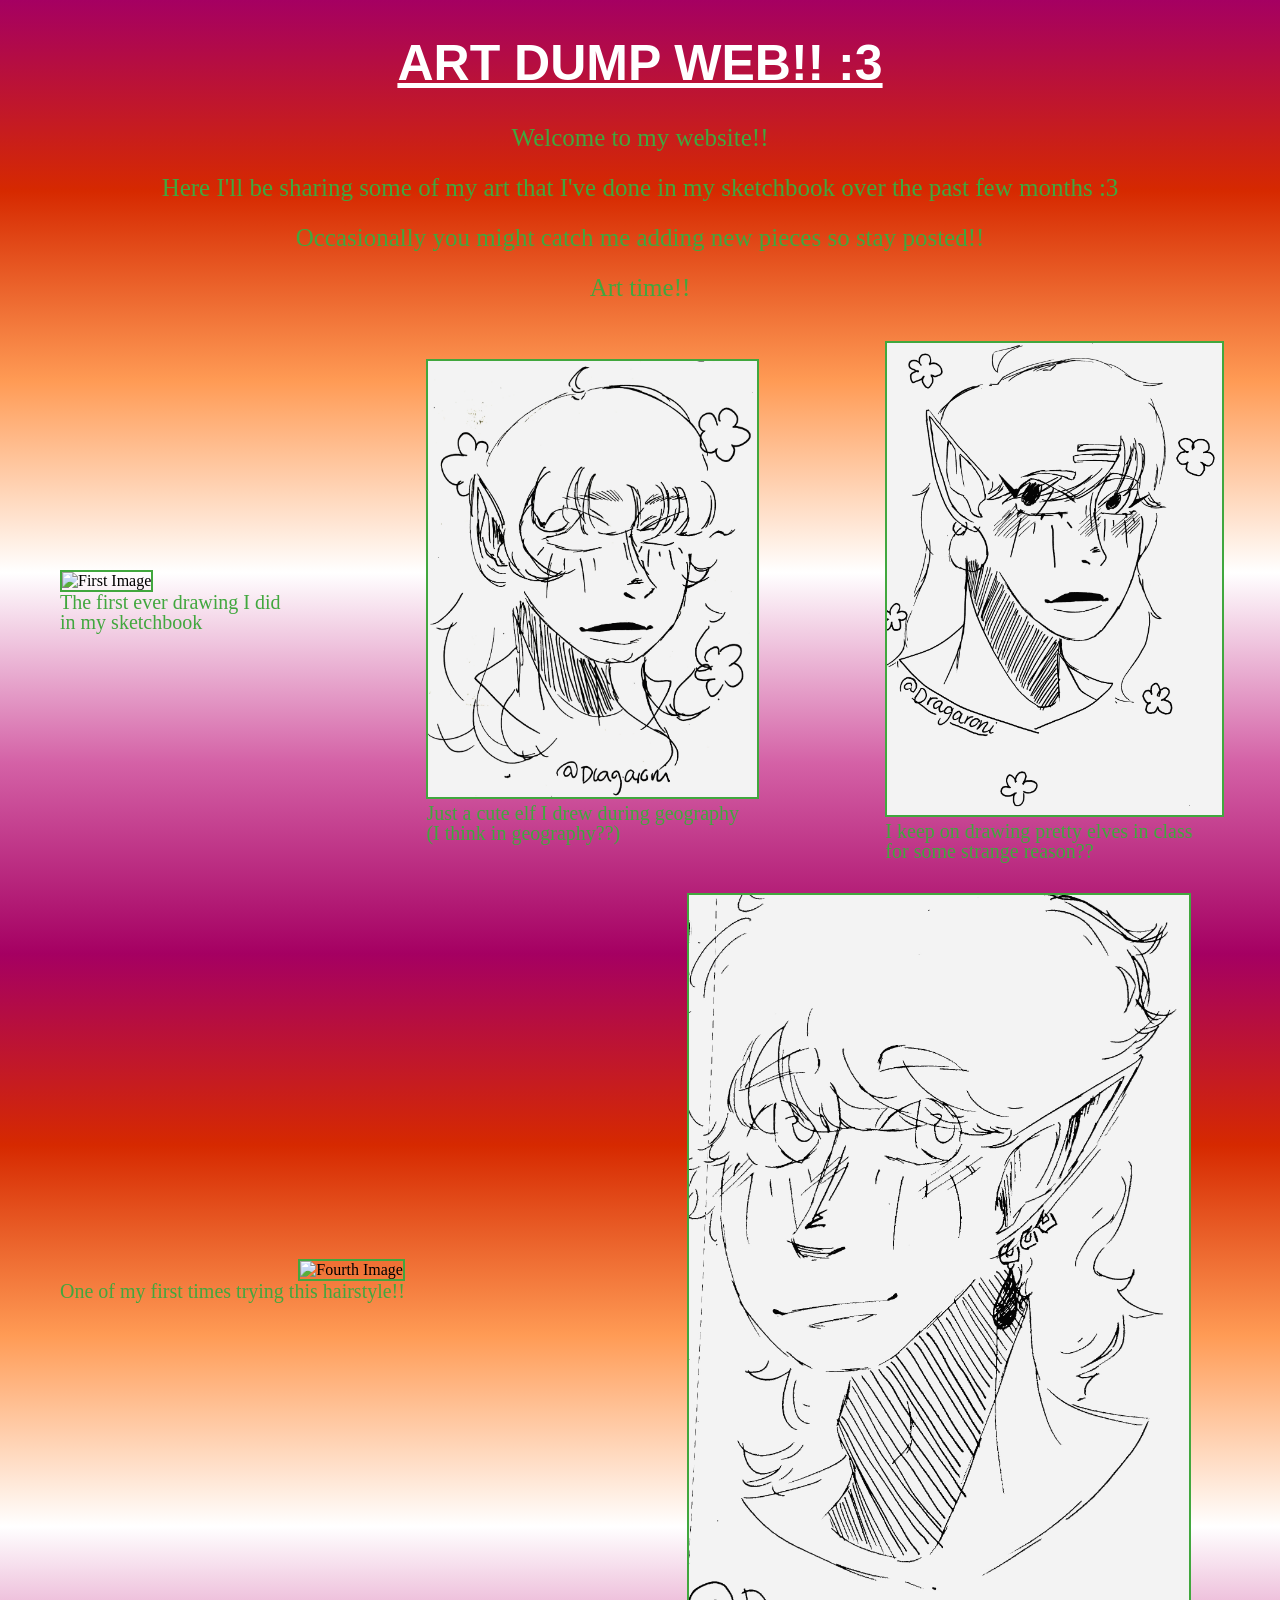
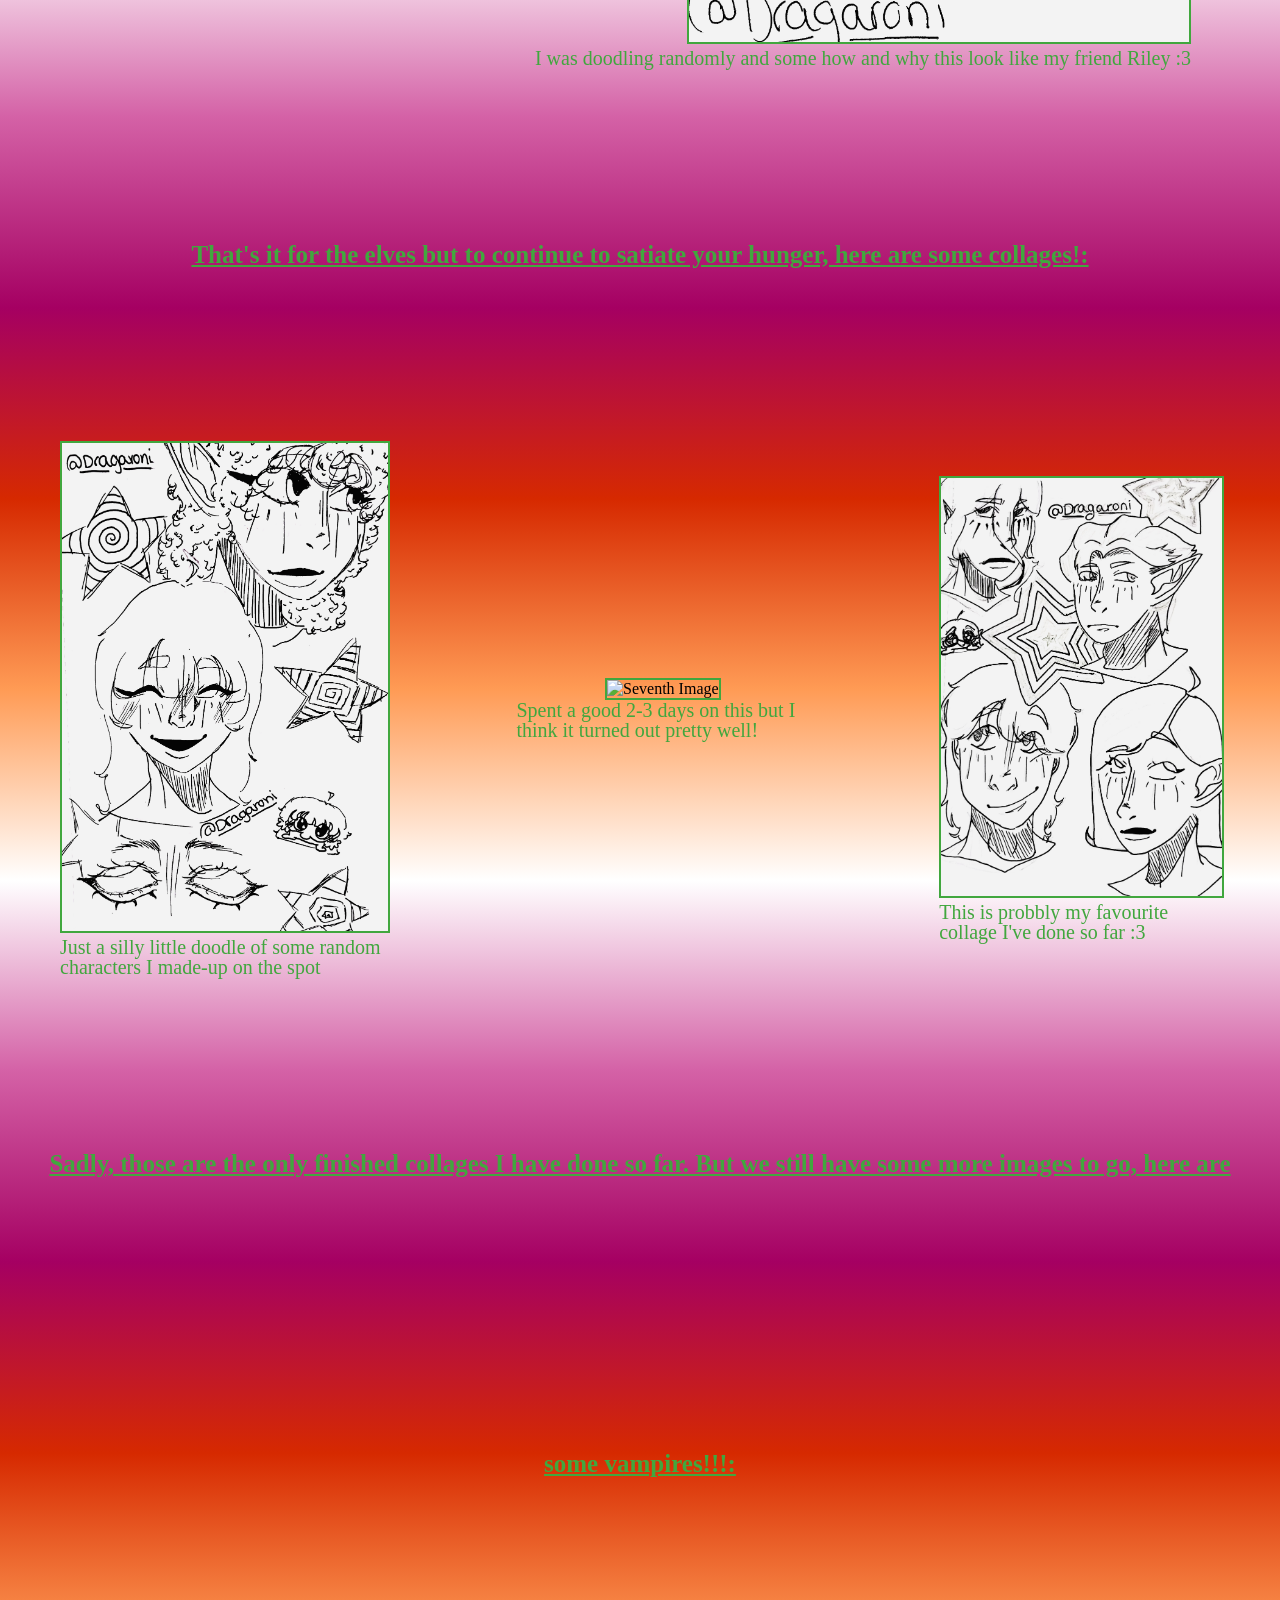
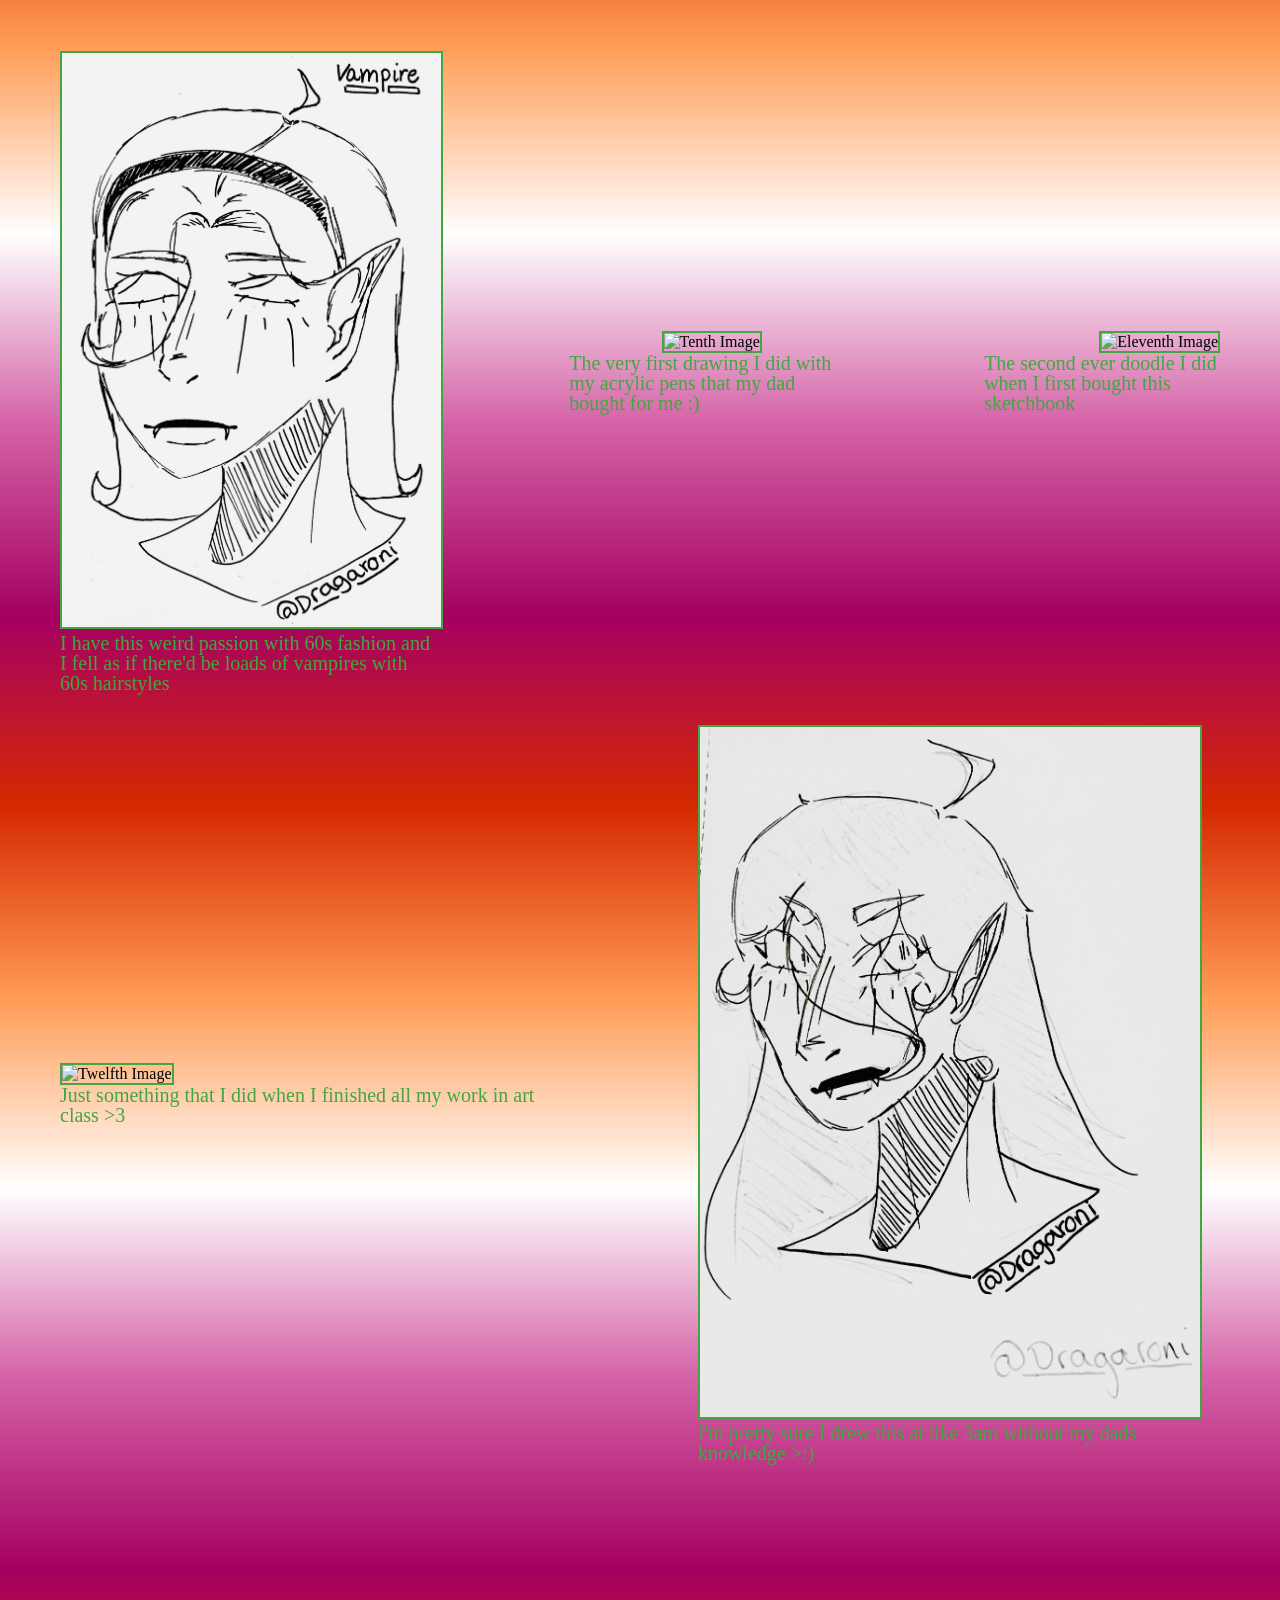
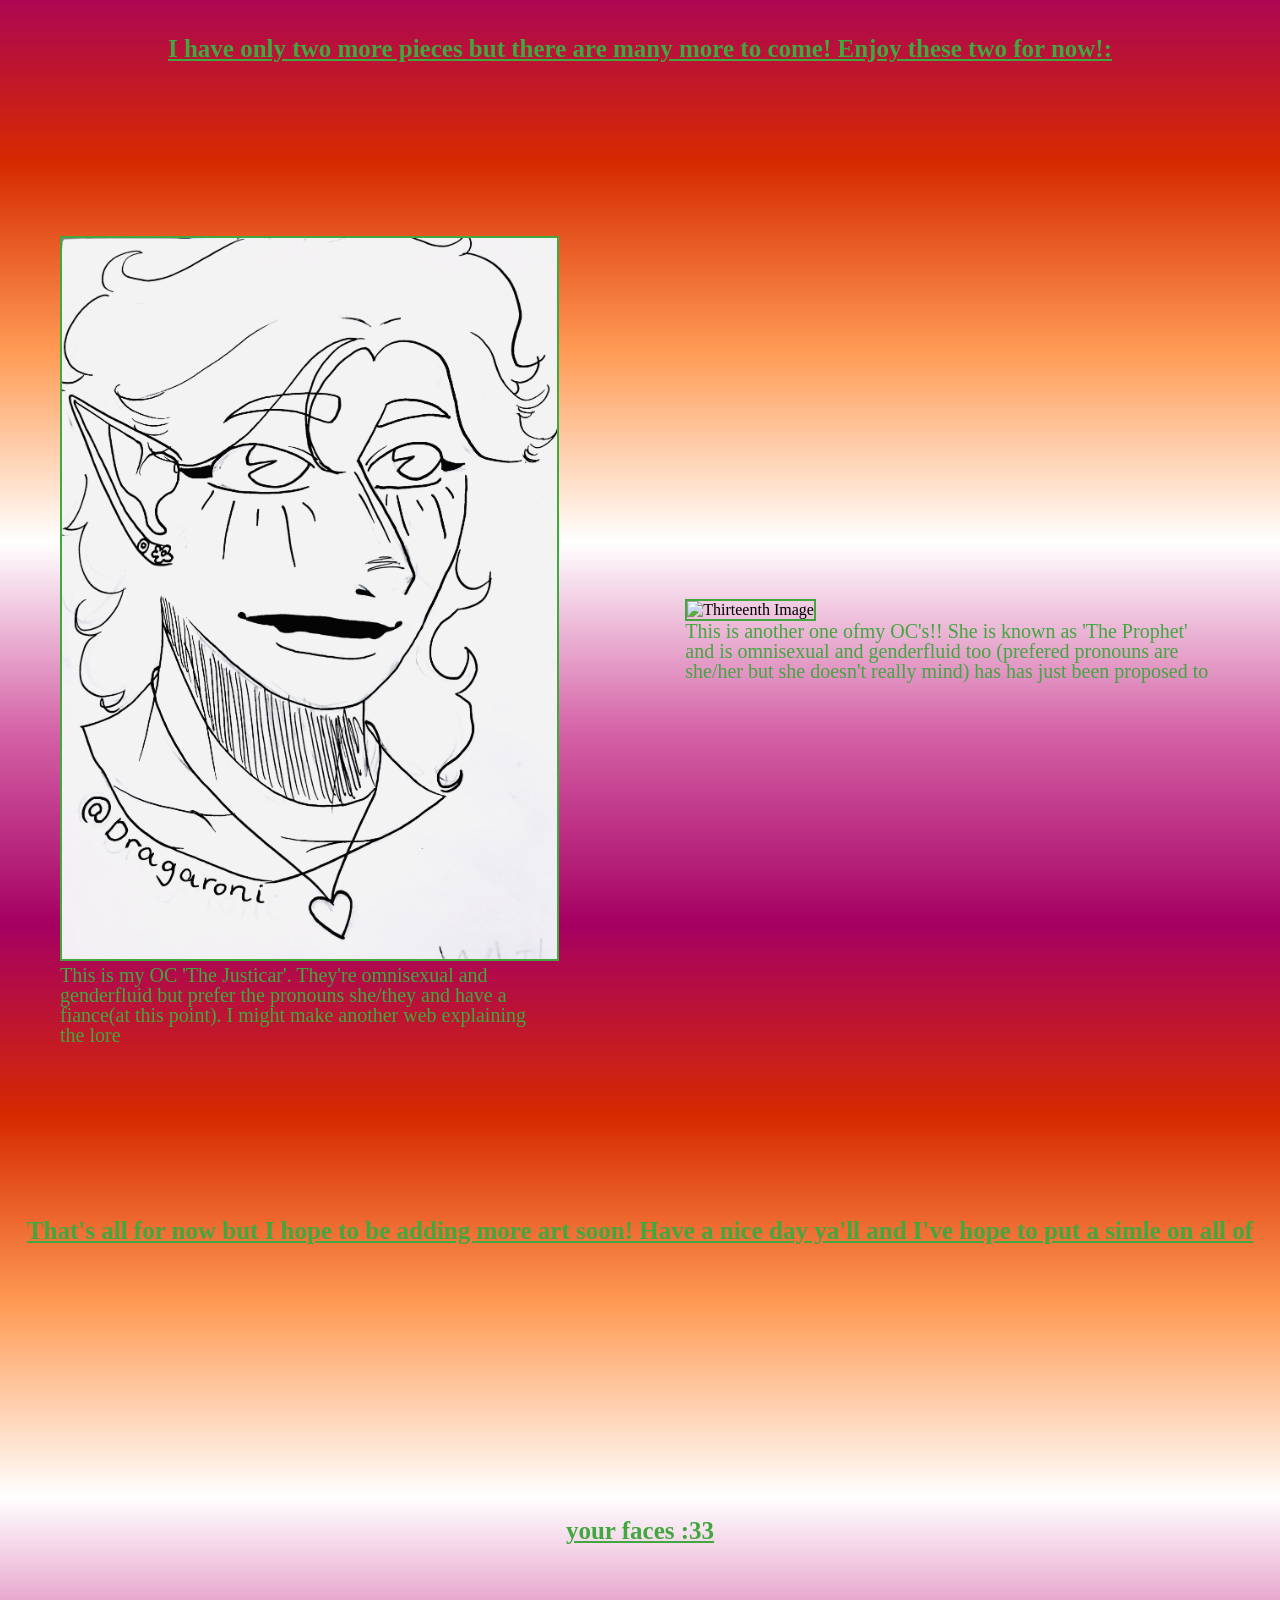
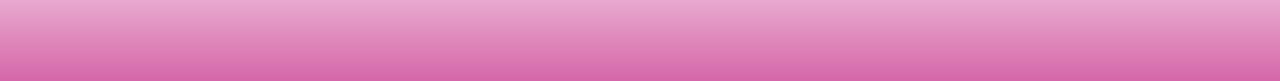
==== index.html @ 7d1aeb74 "READ ME and final final detail" ====
<!DOCTYPE html>
<html lang="en">
    <head>
        <meta charset="UTF-8">
        <meta name="viewport" content="width=device-width, initial-scale=1.0">
        <link rel="stylesheet" href="styles.css"> 
        <title>Art_Dump_@Dragaroni</title>
    </head>
    <body>
        <h1 class="hstyle">Art Dump Web!! :3</h1>
        <p>Welcome to my website!!</p>
        <p>Here I'll be sharing some of my art that I've done in my sketchbook over the past few months :3</p>
        <p>Occasionally you might catch me adding new pieces so stay posted!!</p>
        <p>Art time!!</p>
        <div class="image-row">
            <figure style="text-align: left;">
                <img src="art peices/elf woman.png" alt="First Image" width="200">
                <figcaption>The first ever drawing I did in my sketchbook</figcaption>
            </figure>
            <figure style="text-align: center;">
                <img src="art peices/athstetic elf.png" alt="Second Image" width="200">
                <figcaption>Just a cute elf I drew during geography (I think in geography??)</figcaption>
            </figure>
            <figure style="text-align: right;">
                <img src="art peices/athstetic elf 2.png" alt="Third Image" width="200">
                <figcaption>I keep on drawing pretty elves in class for some strange reason??</figcaption>
        </div>
        <div class="image-row">
            <figure style="text-align: right;">
                <img src="art peices/fluffy elf dude.png" alt="Fourth Image" width="200">
                <figcaption>One of my first times trying this hairstyle!!</figcaption>
            </figure>
            <figure style="text-align: right;">
                <img src="art peices/riley as elf.png" alt="Fith Image" width="200">
                <figcaption>I was doodling randomly and some how and why this look like my friend Riley :3</figcaption>
            </figure>
        </div>
        <h2>That's it for the elves but to continue to satiate your hunger, here are some collages!:</h2>
        <div class="image-row">
            <figure style="text-align: left;">
                <img src="art peices/collage 1.png" alt="Sixth Image" width="200">
                <figcaption>Just a silly little doodle of some random characters I made-up on the spot</figcaption>
            </figure>
            <figure style="text-align: center;">
                <img src="art peices/collage 2.png" alt="Seventh Image" width="200">
                <figcaption>Spent a good 2-3 days on this but I think it turned out pretty well!</figcaption>
            </figure>
            <figure style="text-align: right;">
                <img src="art peices/collage 3.png" alt="Eighth Image" width="200">
                <figcaption>This is probbly my favourite collage I've done so far :3</figcaption>
            </figure>
        </div>
        <h2>Sadly, those are the only finished collages I have done so far. But we still have some more images to go, here are some vampires!!!:</h2>
        <div class="image-row">
            <figure style="text-align: left;">
                <img src="art peices/60s vamp.png" alt="Ninth Image" width="200">
                <figcaption>I have this weird passion with 60s fashion and I fell as if there'd be loads of vampires with 60s hairstyles</figcaption>
            </figure>
            <figure style="text-align: center;">
                <img src="art peices/acrylic vamp.png" alt="Tenth Image" width="200">
                <figcaption>The very first drawing I did with my acrylic pens that my dad bought for me :)</figcaption>
            </figure>
            <figure style="text-align: right;">
                <img src="art peices/og vamp.png" alt="Eleventh Image" width="200">
                <figcaption>The second ever doodle I did when I first  bought this sketchbook</figcaption>
            </figure>
        </div>
        <dive class="image-row">
            <figure style="text-align: left;">
                <img src="art peices/star vamp.png" alt="Twelfth Image" width="200">
                <figcaption>Just something that I did when I finished all my work in art class >3</figcaption>
            </figure>
            <figure style="text-align: left;">
                <img src="art peices/thin vamp.png" alt="Thirteenth Image" width="200">
                <figcaption>I'm pretty sure I drew this at like 3am without my dads knowledge >:)</figcaption>
            </figure>
        </dive>
        <h2>I have only two more pieces but there are many more to come! Enjoy these two for now!:</h2>
        <dive class="image-row">
            <figure style="text-align: left;">
                <img src="art peices/Justicar (10th).png" alt="Twelfth Image" width="200">
                <figcaption>This is my OC 'The Justicar'. They're omnisexual and genderfluid but prefer the pronouns she/they and have a fiance(at this point). I might make another web explaining the lore</figcaption>
            </figure>
            <figure style="text-align: left;">
                <img src="art peices/Prophet (8th).png" alt="Thirteenth Image" width="200">
                <figcaption>This is another one ofmy OC's!! She is known as 'The Prophet' and is omnisexual and genderfluid too (prefered pronouns are she/her but she doesn't really mind) has has just been proposed to</figcaption>
            </figure>
        </dive>
        <h2> That's all for now but I hope to be adding more art soon! Have a nice day ya'll and I've hope to put a simle on all of your faces :33</h2>
    </body>
</html>
---- styles.css ----
body {
    margin: 20px;
    height: 100vh;
    background: linear-gradient(180deg, #A50062, #D62900, #FF9B55, #FFFFFF, #D461A6,#A50062);
}
img {
    width: 500px;
    height: 750px;
}
h1 {
    text-decoration: underline;
}
.hstyle {
    font-family: Arial, sans-serif;
    font-size: 50px;
    font-weight: bold;
    color: #ffffff;
    text-align: center;
    text-transform: uppercase;
}
.pstyle {
    font-family: "comic-sans", serif;
    font-size: 16px;
    color: #ffffff;
    line-height: 1.5;
    text-align: center;
}
p {
    font-family: "Comic Sans MS", "Comic Sans", cursive;
    color: rgb(65, 167, 62);
    font-size: 25px;
    text-align: center;
    line-height: 1.0;
}
figcaption {
    font-family: "Comic Sans MS", "Comic Sans", cursive;
    color: rgb(65, 167, 62);
    font-size: 20px;
    text-align: left;
    line-height: 1.0; 
}
.image-row {
    display: flex;
    gap: 50px;
    align-items: center;
}
.image-row img {
    max-width: 100%;
    height: auto;
    border: 2px solid rgb(65, 167, 62);
  }
h2 {
    font-family: "Comic Sans MS", "Comic Sans", cursive;
    color: rgb(65, 167, 62);
    font-size: 25px;
    text-align: center;
    line-height: 12.0;
    text-decoration: underline;
}
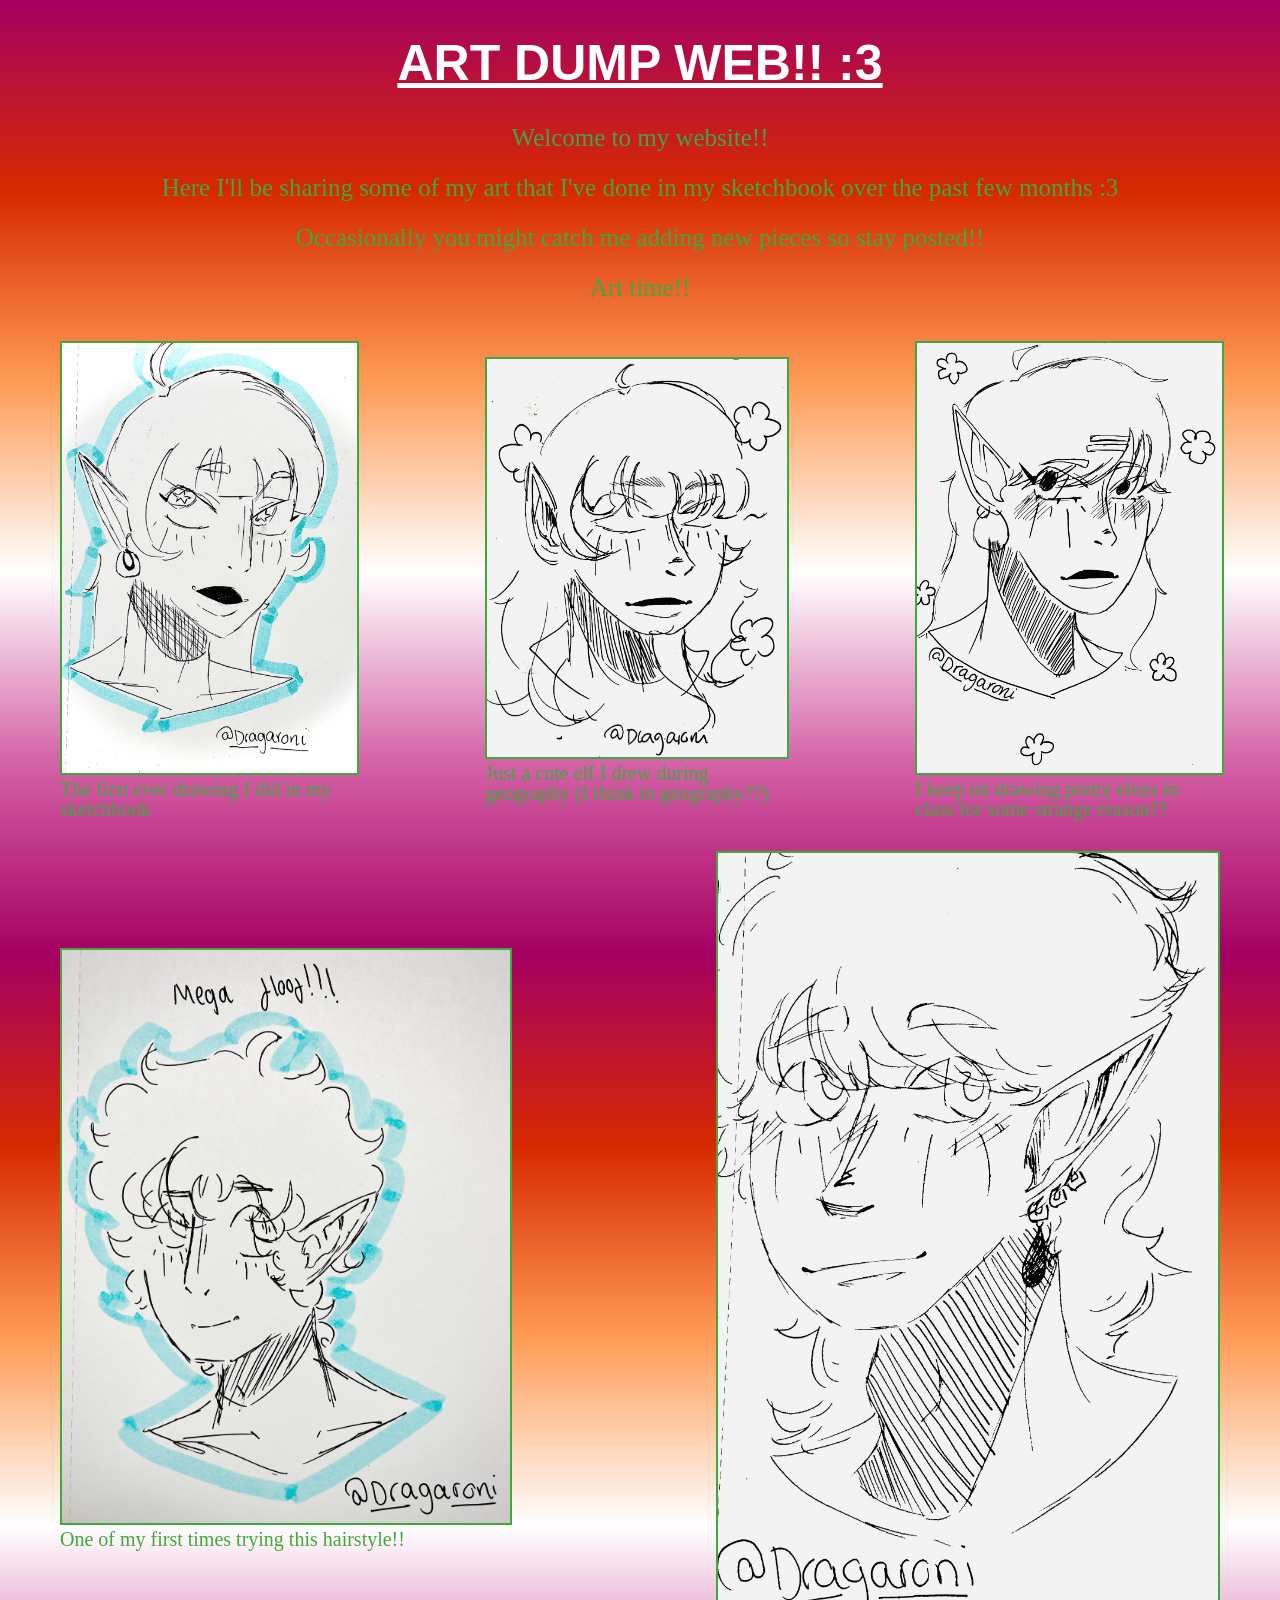
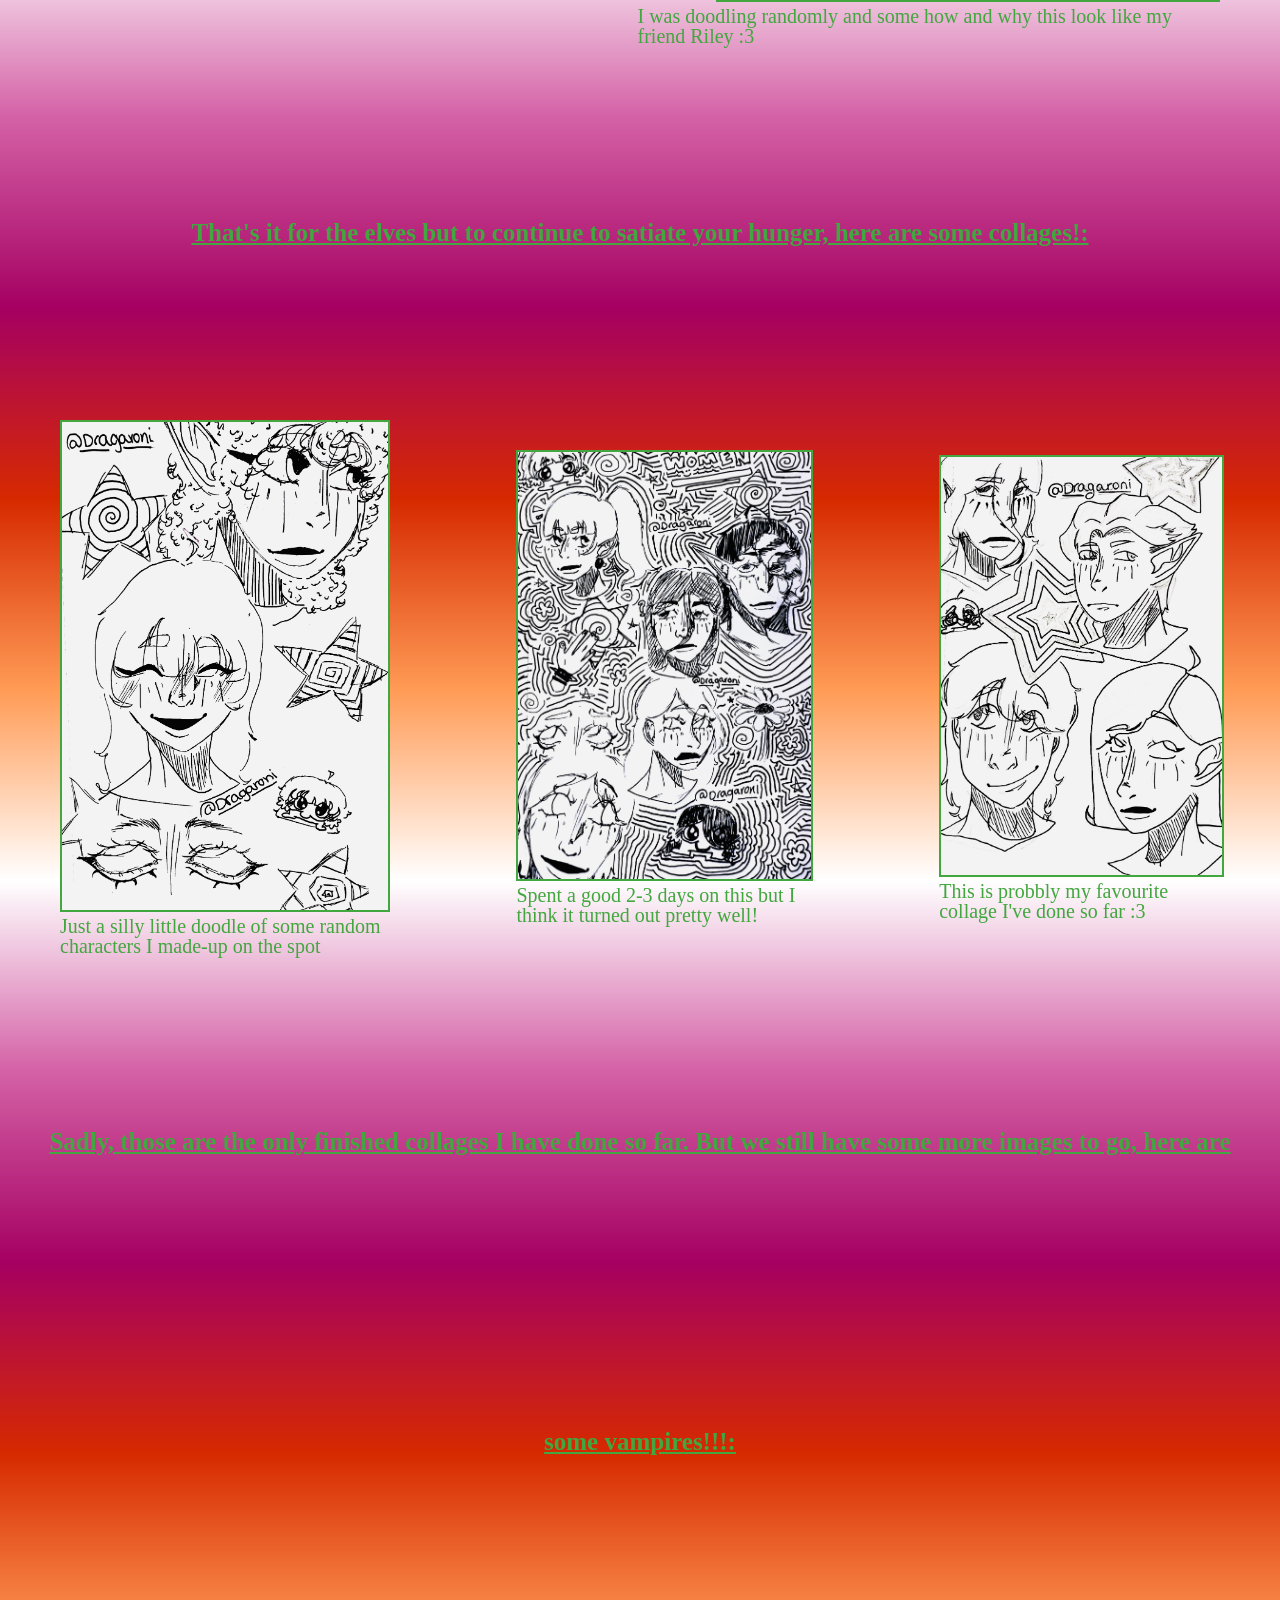
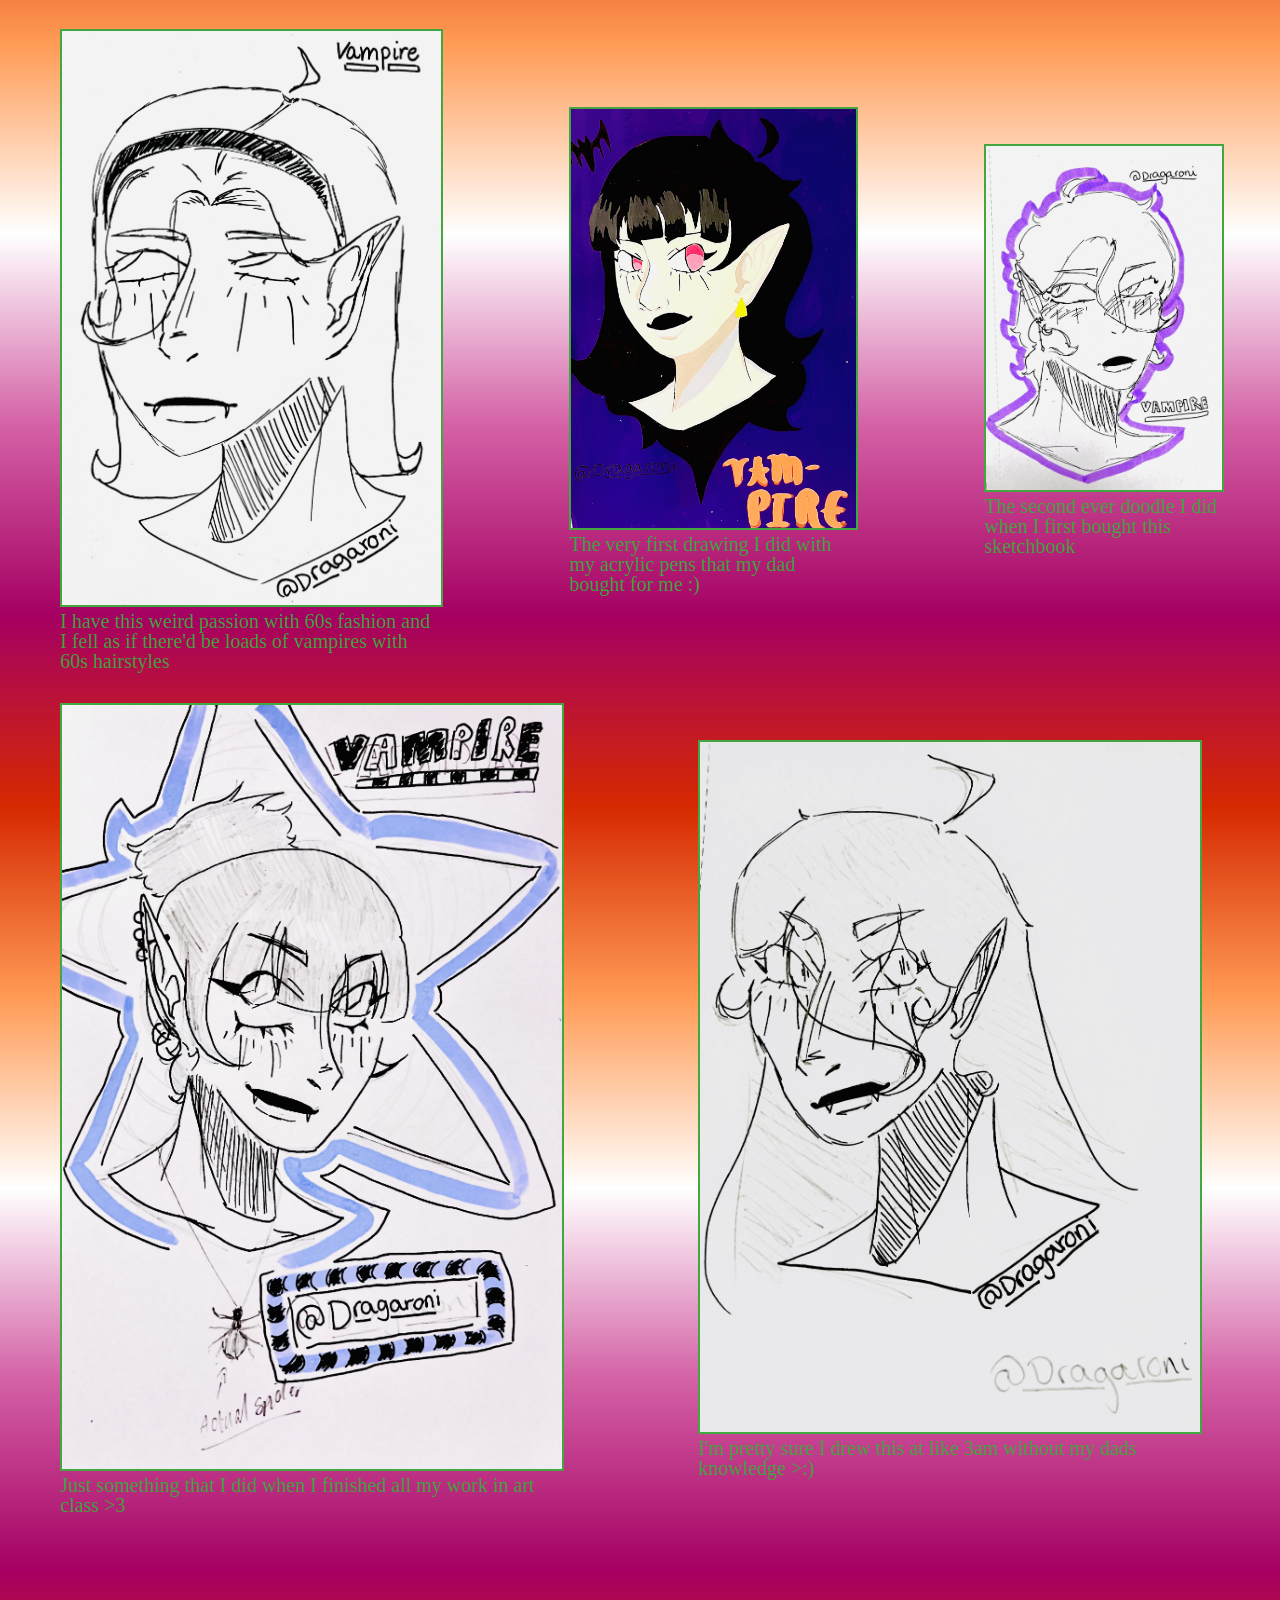
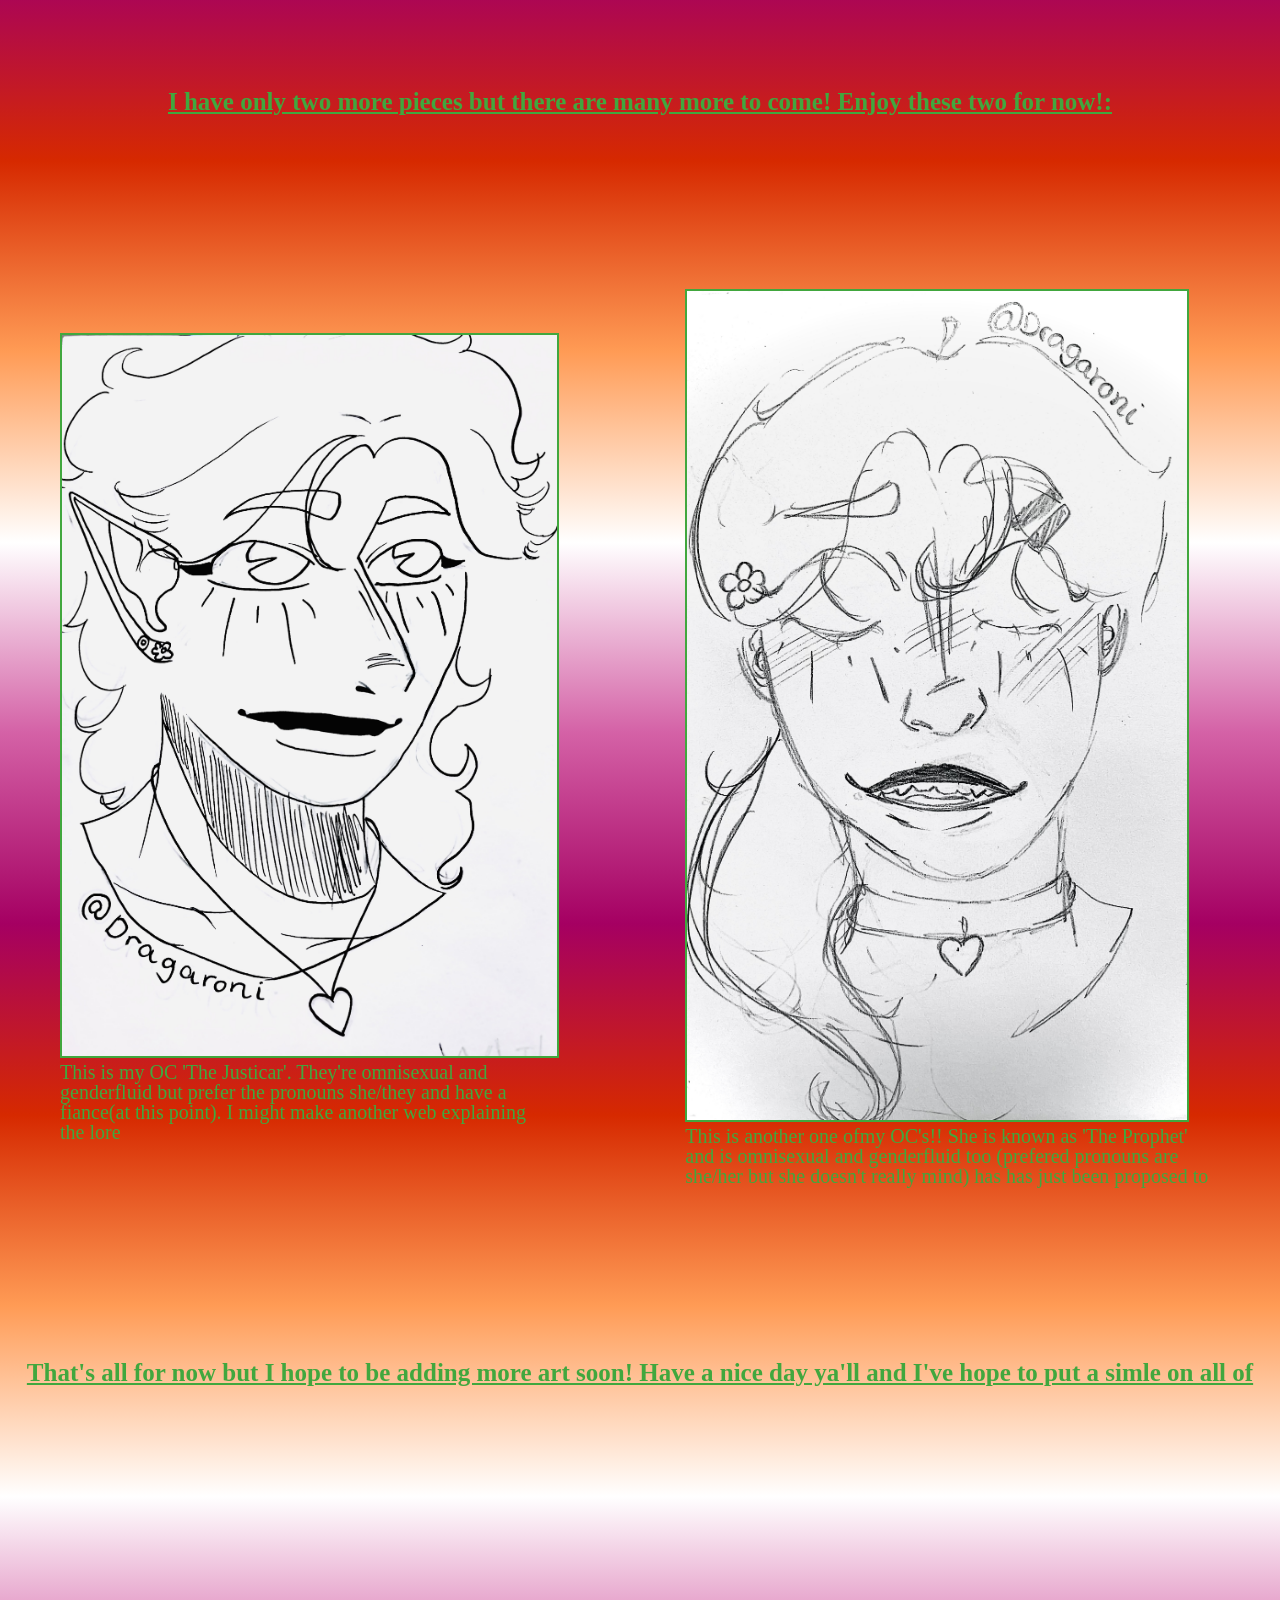
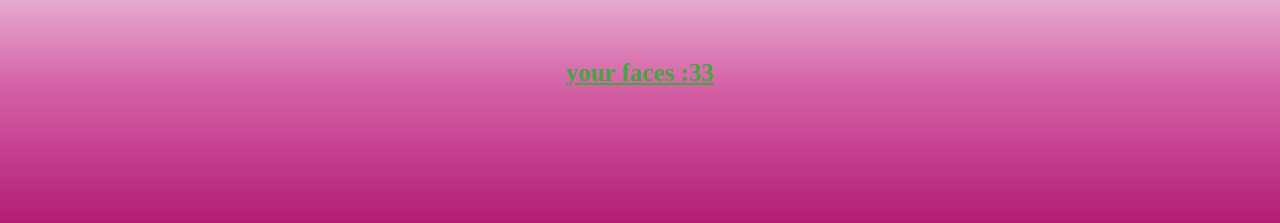
==== commit f0d24896: "fixing README" ====
--- a/index.html
+++ b/index.html
@@ -14,75 +14,75 @@
         <p>Art time!!</p>
         <div class="image-row">
             <figure style="text-align: left;">
-                <img src="art peices/elf woman.png" alt="First Image" width="200">
+                <img src="art-peices/elf woman.png" alt="First Image" width="200">
                 <figcaption>The first ever drawing I did in my sketchbook</figcaption>
             </figure>
             <figure style="text-align: center;">
-                <img src="art peices/athstetic elf.png" alt="Second Image" width="200">
+                <img src="art-peices/athstetic elf.png" alt="Second Image" width="200">
                 <figcaption>Just a cute elf I drew during geography (I think in geography??)</figcaption>
             </figure>
             <figure style="text-align: right;">
-                <img src="art peices/athstetic elf 2.png" alt="Third Image" width="200">
+                <img src="art-peices/athstetic elf 2.png" alt="Third Image" width="200">
                 <figcaption>I keep on drawing pretty elves in class for some strange reason??</figcaption>
         </div>
         <div class="image-row">
             <figure style="text-align: right;">
-                <img src="art peices/fluffy elf dude.png" alt="Fourth Image" width="200">
+                <img src="art-peices/fluffy elf dude.png" alt="Fourth Image" width="200">
                 <figcaption>One of my first times trying this hairstyle!!</figcaption>
             </figure>
             <figure style="text-align: right;">
-                <img src="art peices/riley as elf.png" alt="Fith Image" width="200">
+                <img src="art-peices/riley as elf.png" alt="Fith Image" width="200">
                 <figcaption>I was doodling randomly and some how and why this look like my friend Riley :3</figcaption>
             </figure>
         </div>
         <h2>That's it for the elves but to continue to satiate your hunger, here are some collages!:</h2>
         <div class="image-row">
             <figure style="text-align: left;">
-                <img src="art peices/collage 1.png" alt="Sixth Image" width="200">
+                <img src="art-peices/collage 1.png" alt="Sixth Image" width="200">
                 <figcaption>Just a silly little doodle of some random characters I made-up on the spot</figcaption>
             </figure>
             <figure style="text-align: center;">
-                <img src="art peices/collage 2.png" alt="Seventh Image" width="200">
+                <img src="art-peices/collage 2.png" alt="Seventh Image" width="200">
                 <figcaption>Spent a good 2-3 days on this but I think it turned out pretty well!</figcaption>
             </figure>
             <figure style="text-align: right;">
-                <img src="art peices/collage 3.png" alt="Eighth Image" width="200">
+                <img src="art-peices/collage 3.png" alt="Eighth Image" width="200">
                 <figcaption>This is probbly my favourite collage I've done so far :3</figcaption>
             </figure>
         </div>
         <h2>Sadly, those are the only finished collages I have done so far. But we still have some more images to go, here are some vampires!!!:</h2>
         <div class="image-row">
             <figure style="text-align: left;">
-                <img src="art peices/60s vamp.png" alt="Ninth Image" width="200">
+                <img src="art-peices/60s vamp.png" alt="Ninth Image" width="200">
                 <figcaption>I have this weird passion with 60s fashion and I fell as if there'd be loads of vampires with 60s hairstyles</figcaption>
             </figure>
             <figure style="text-align: center;">
-                <img src="art peices/acrylic vamp.png" alt="Tenth Image" width="200">
+                <img src="art-peices/acrylic vamp.png" alt="Tenth Image" width="200">
                 <figcaption>The very first drawing I did with my acrylic pens that my dad bought for me :)</figcaption>
             </figure>
             <figure style="text-align: right;">
-                <img src="art peices/og vamp.png" alt="Eleventh Image" width="200">
+                <img src="art-peices/og vamp.png" alt="Eleventh Image" width="200">
                 <figcaption>The second ever doodle I did when I first  bought this sketchbook</figcaption>
             </figure>
         </div>
         <dive class="image-row">
             <figure style="text-align: left;">
-                <img src="art peices/star vamp.png" alt="Twelfth Image" width="200">
+                <img src="art-peices/star vamp.png" alt="Twelfth Image" width="200">
                 <figcaption>Just something that I did when I finished all my work in art class >3</figcaption>
             </figure>
             <figure style="text-align: left;">
-                <img src="art peices/thin vamp.png" alt="Thirteenth Image" width="200">
+                <img src="art-peices/thin vamp.png" alt="Thirteenth Image" width="200">
                 <figcaption>I'm pretty sure I drew this at like 3am without my dads knowledge >:)</figcaption>
             </figure>
         </dive>
         <h2>I have only two more pieces but there are many more to come! Enjoy these two for now!:</h2>
         <dive class="image-row">
             <figure style="text-align: left;">
-                <img src="art peices/Justicar (10th).png" alt="Twelfth Image" width="200">
+                <img src="art-peices/Justicar (10th).png" alt="Twelfth Image" width="200">
                 <figcaption>This is my OC 'The Justicar'. They're omnisexual and genderfluid but prefer the pronouns she/they and have a fiance(at this point). I might make another web explaining the lore</figcaption>
             </figure>
             <figure style="text-align: left;">
-                <img src="art peices/Prophet (8th).png" alt="Thirteenth Image" width="200">
+                <img src="art-peices/Prophet (8th).png" alt="Thirteenth Image" width="200">
                 <figcaption>This is another one ofmy OC's!! She is known as 'The Prophet' and is omnisexual and genderfluid too (prefered pronouns are she/her but she doesn't really mind) has has just been proposed to</figcaption>
             </figure>
         </dive>
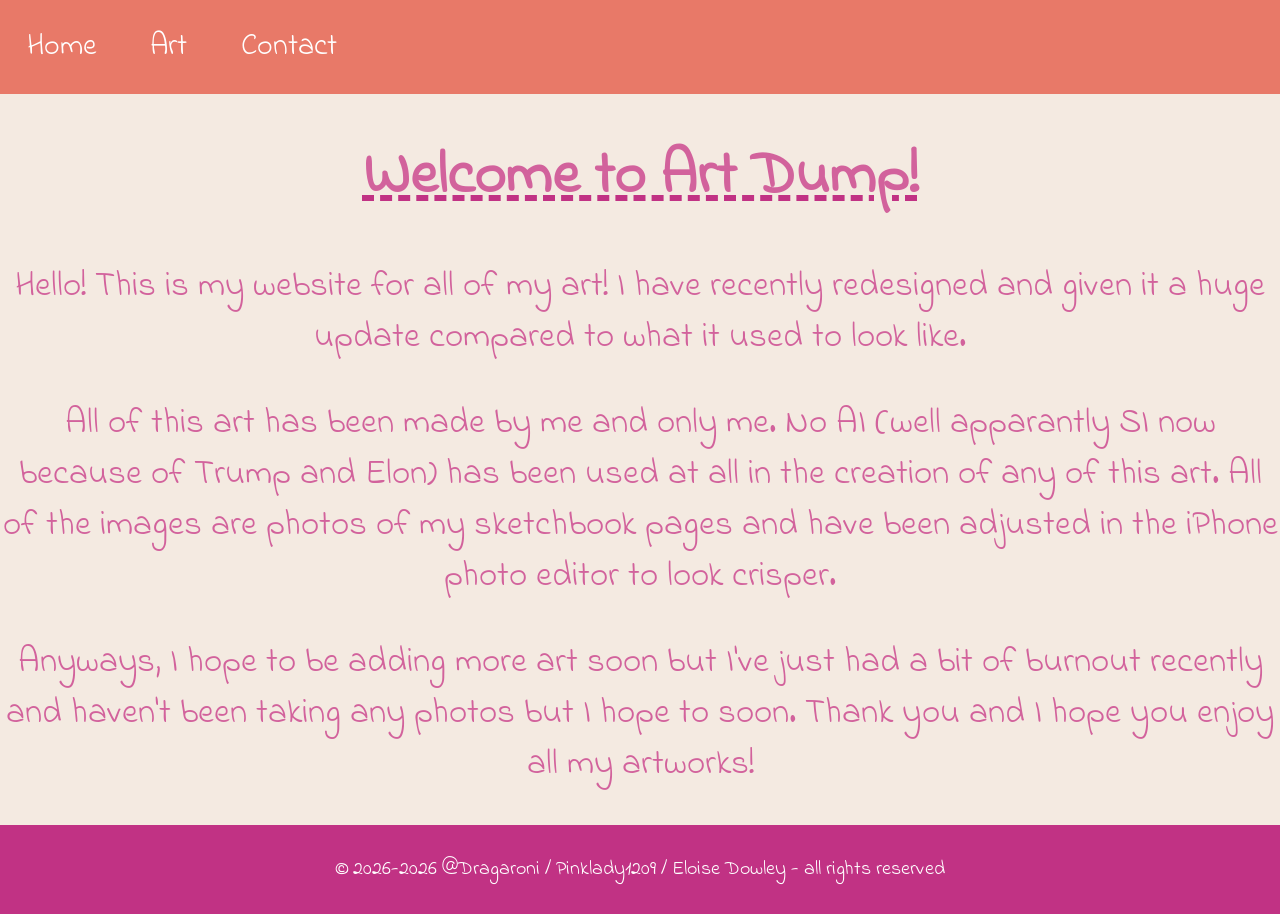
==== commit b2d986a1: "restart - didnt like prev design" ====
--- a/index.html
+++ b/index.html
@@ -4,88 +4,20 @@
         <meta charset="UTF-8">
         <meta name="viewport" content="width=device-width, initial-scale=1.0">
         <link rel="stylesheet" href="styles.css"> 
-        <title>Art_Dump_@Dragaroni</title>
+        <link href='https://fonts.googleapis.com/css?family=Indie Flower' rel='stylesheet'>
     </head>
     <body>
-        <h1 class="hstyle">Art Dump Web!! :3</h1>
-        <p>Welcome to my website!!</p>
-        <p>Here I'll be sharing some of my art that I've done in my sketchbook over the past few months :3</p>
-        <p>Occasionally you might catch me adding new pieces so stay posted!!</p>
-        <p>Art time!!</p>
-        <div class="image-row">
-            <figure style="text-align: left;">
-                <img src="art-peices/elf woman.png" alt="First Image" width="200">
-                <figcaption>The first ever drawing I did in my sketchbook</figcaption>
-            </figure>
-            <figure style="text-align: center;">
-                <img src="art-peices/athstetic elf.png" alt="Second Image" width="200">
-                <figcaption>Just a cute elf I drew during geography (I think in geography??)</figcaption>
-            </figure>
-            <figure style="text-align: right;">
-                <img src="art-peices/athstetic elf 2.png" alt="Third Image" width="200">
-                <figcaption>I keep on drawing pretty elves in class for some strange reason??</figcaption>
+        <ul>
+            <li><a href="index.html">Home</a></li>
+            <li><a href="art.html">Art</a></li>
+            <li><a href="contact.html">Contact</a></li>
+        </ul>
+        <h1>Welcome to Art Dump!</h1>
+        <p>Hello! This is my website for all of my art! I have recently redesigned and given it a huge update compared to what it used to look like.</p>
+        <p>All of this art has been made by me and only me. No AI (well apparantly SI now because of Trump and Elon) has been used at all in the creation of any of this art. All of the images are photos of my sketchbook pages and have been adjusted in the iPhone photo editor to look crisper.</p>
+        <p>Anyways, I hope to be adding more art soon but I've just had a bit of burnout recently and haven't been taking any photos but I hope to soon. Thank you and I hope you enjoy all my artworks!</p>
+        <div class="footer">
+            <p1>© 2026-2026 @Dragaroni / Pinklady1209 / Eloise Dowley - all rights reserved</p1>
         </div>
-        <div class="image-row">
-            <figure style="text-align: right;">
-                <img src="art-peices/fluffy elf dude.png" alt="Fourth Image" width="200">
-                <figcaption>One of my first times trying this hairstyle!!</figcaption>
-            </figure>
-            <figure style="text-align: right;">
-                <img src="art-peices/riley as elf.png" alt="Fith Image" width="200">
-                <figcaption>I was doodling randomly and some how and why this look like my friend Riley :3</figcaption>
-            </figure>
-        </div>
-        <h2>That's it for the elves but to continue to satiate your hunger, here are some collages!:</h2>
-        <div class="image-row">
-            <figure style="text-align: left;">
-                <img src="art-peices/collage 1.png" alt="Sixth Image" width="200">
-                <figcaption>Just a silly little doodle of some random characters I made-up on the spot</figcaption>
-            </figure>
-            <figure style="text-align: center;">
-                <img src="art-peices/collage 2.png" alt="Seventh Image" width="200">
-                <figcaption>Spent a good 2-3 days on this but I think it turned out pretty well!</figcaption>
-            </figure>
-            <figure style="text-align: right;">
-                <img src="art-peices/collage 3.png" alt="Eighth Image" width="200">
-                <figcaption>This is probbly my favourite collage I've done so far :3</figcaption>
-            </figure>
-        </div>
-        <h2>Sadly, those are the only finished collages I have done so far. But we still have some more images to go, here are some vampires!!!:</h2>
-        <div class="image-row">
-            <figure style="text-align: left;">
-                <img src="art-peices/60s vamp.png" alt="Ninth Image" width="200">
-                <figcaption>I have this weird passion with 60s fashion and I fell as if there'd be loads of vampires with 60s hairstyles</figcaption>
-            </figure>
-            <figure style="text-align: center;">
-                <img src="art-peices/acrylic vamp.png" alt="Tenth Image" width="200">
-                <figcaption>The very first drawing I did with my acrylic pens that my dad bought for me :)</figcaption>
-            </figure>
-            <figure style="text-align: right;">
-                <img src="art-peices/og vamp.png" alt="Eleventh Image" width="200">
-                <figcaption>The second ever doodle I did when I first  bought this sketchbook</figcaption>
-            </figure>
-        </div>
-        <dive class="image-row">
-            <figure style="text-align: left;">
-                <img src="art-peices/star vamp.png" alt="Twelfth Image" width="200">
-                <figcaption>Just something that I did when I finished all my work in art class >3</figcaption>
-            </figure>
-            <figure style="text-align: left;">
-                <img src="art-peices/thin vamp.png" alt="Thirteenth Image" width="200">
-                <figcaption>I'm pretty sure I drew this at like 3am without my dads knowledge >:)</figcaption>
-            </figure>
-        </dive>
-        <h2>I have only two more pieces but there are many more to come! Enjoy these two for now!:</h2>
-        <dive class="image-row">
-            <figure style="text-align: left;">
-                <img src="art-peices/Justicar (10th).png" alt="Twelfth Image" width="200">
-                <figcaption>This is my OC 'The Justicar'. They're omnisexual and genderfluid but prefer the pronouns she/they and have a fiance(at this point). I might make another web explaining the lore</figcaption>
-            </figure>
-            <figure style="text-align: left;">
-                <img src="art-peices/Prophet (8th).png" alt="Thirteenth Image" width="200">
-                <figcaption>This is another one ofmy OC's!! She is known as 'The Prophet' and is omnisexual and genderfluid too (prefered pronouns are she/her but she doesn't really mind) has has just been proposed to</figcaption>
-            </figure>
-        </dive>
-        <h2> That's all for now but I hope to be adding more art soon! Have a nice day ya'll and I've hope to put a simle on all of your faces :33</h2>
     </body>
 </html>
--- a/styles.css
+++ b/styles.css
@@ -1,59 +1,50 @@
-body {
-    margin: 20px;
-    height: 100vh;
-    background: linear-gradient(180deg, #A50062, #D62900, #FF9B55, #FFFFFF, #D461A6,#A50062);
+body{
+  margin: 0;
+  padding: 0;
+  background-color: #F4EAE1;
+  font-family: 'Indie Flower', sans-serif;
 }
-img {
-    width: 500px;
-    height: 750px;
+h1{
+  color: #D2629C;
+  text-decoration: underline dashed #C13284;
+  text-align: center;
+  font-size: 60px;
 }
-h1 {
-    text-decoration: underline;
+p{
+  color: #D2629C;
+  text-align: center;
+  font-size: 35px;
 }
-.hstyle {
-    font-family: Arial, sans-serif;
-    font-size: 50px;
-    font-weight: bold;
-    color: #ffffff;
-    text-align: center;
-    text-transform: uppercase;
+ul {
+  list-style-type: none;
+  margin: 0;
+  padding: 0;
+  overflow: hidden;
+  background-color: #E87968;
 }
-.pstyle {
-    font-family: "comic-sans", serif;
-    font-size: 16px;
-    color: #ffffff;
-    line-height: 1.5;
-    text-align: center;
+
+ul li {
+  float: left;
 }
-p {
-    font-family: "Comic Sans MS", "Comic Sans", cursive;
-    color: rgb(65, 167, 62);
-    font-size: 25px;
-    text-align: center;
-    line-height: 1.0;
+
+ul li a {
+  display: block;
+  color: white;
+  font-size: 30px;
+  text-align: center;
+  padding: 25px 27px;
+  text-decoration: none;
 }
-figcaption {
-    font-family: "Comic Sans MS", "Comic Sans", cursive;
-    color: rgb(65, 167, 62);
-    font-size: 20px;
-    text-align: left;
-    line-height: 1.0; 
+
+ul li a:hover {
+  background-color: #E34D3E;
 }
-.image-row {
-    display: flex;
-    gap: 50px;
-    align-items: center;
-}
-.image-row img {
-    max-width: 100%;
-    height: auto;
-    border: 2px solid rgb(65, 167, 62);
-  }
-h2 {
-    font-family: "Comic Sans MS", "Comic Sans", cursive;
-    color: rgb(65, 167, 62);
-    font-size: 25px;
-    text-align: center;
-    line-height: 12.0;
-    text-decoration: underline;
+.footer{
+  left: 0;
+  right: 0;
+  padding: 30px;
+  background-color: #C13284;
+  font-size: 20px;
+  color: white;
+  text-align: center;
 }
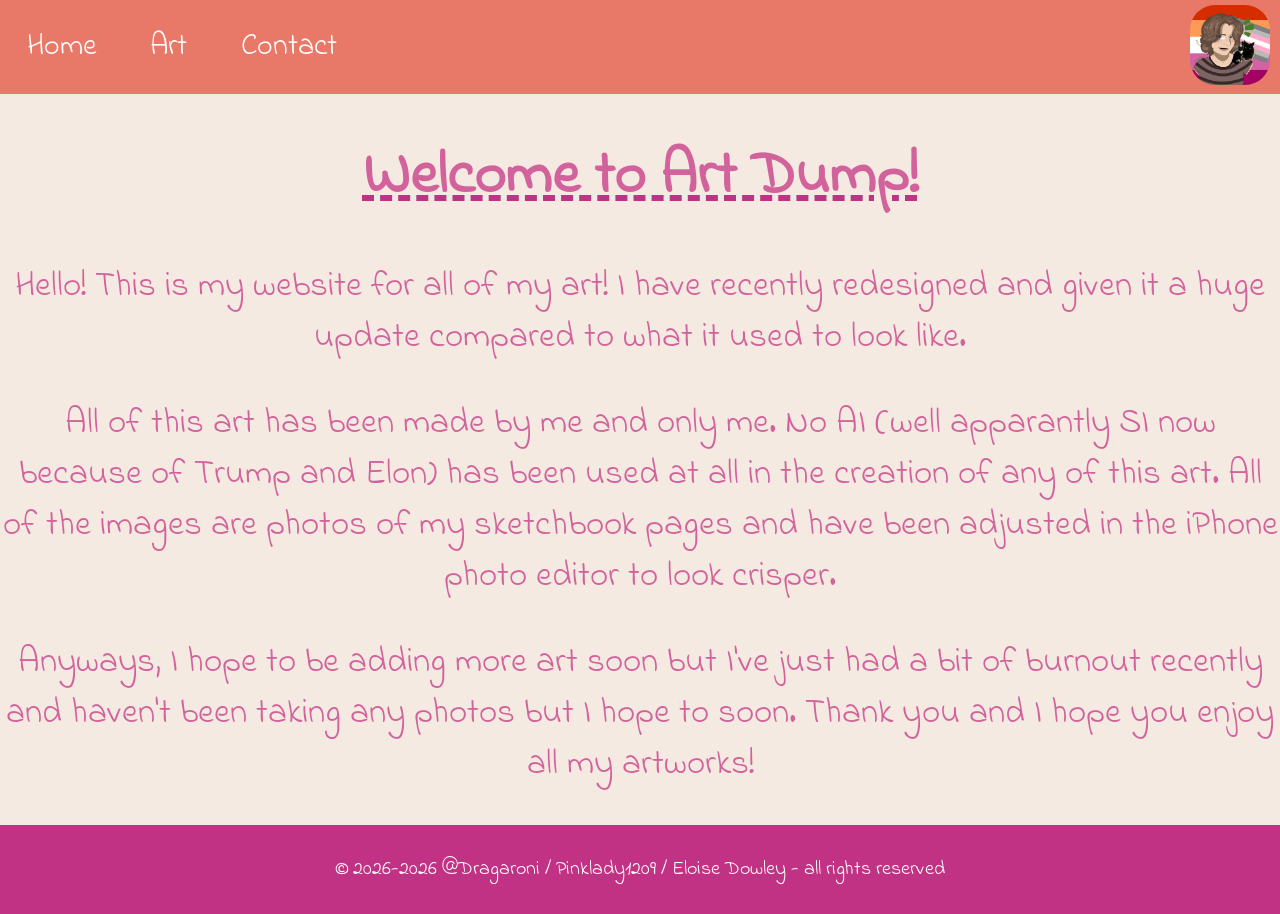
==== commit b9178a1f: "finished 1st page" ====
--- a/index.html
+++ b/index.html
@@ -11,6 +11,7 @@
             <li><a href="index.html">Home</a></li>
             <li><a href="art.html">Art</a></li>
             <li><a href="contact.html">Contact</a></li>
+            <img src="Pfp.png">
         </ul>
         <h1>Welcome to Art Dump!</h1>
         <p>Hello! This is my website for all of my art! I have recently redesigned and given it a huge update compared to what it used to look like.</p>
--- a/styles.css
+++ b/styles.css
@@ -47,4 +47,13 @@
   font-size: 20px;
   color: white;
   text-align: center;
+}
+img{
+  border-radius: 25px;
+  height: 80px;
+  width: auto;
+  float: right;
+  margin-right: 10px;
+  margin-top: 5px;
+  margin-bottom: 5px;
 }
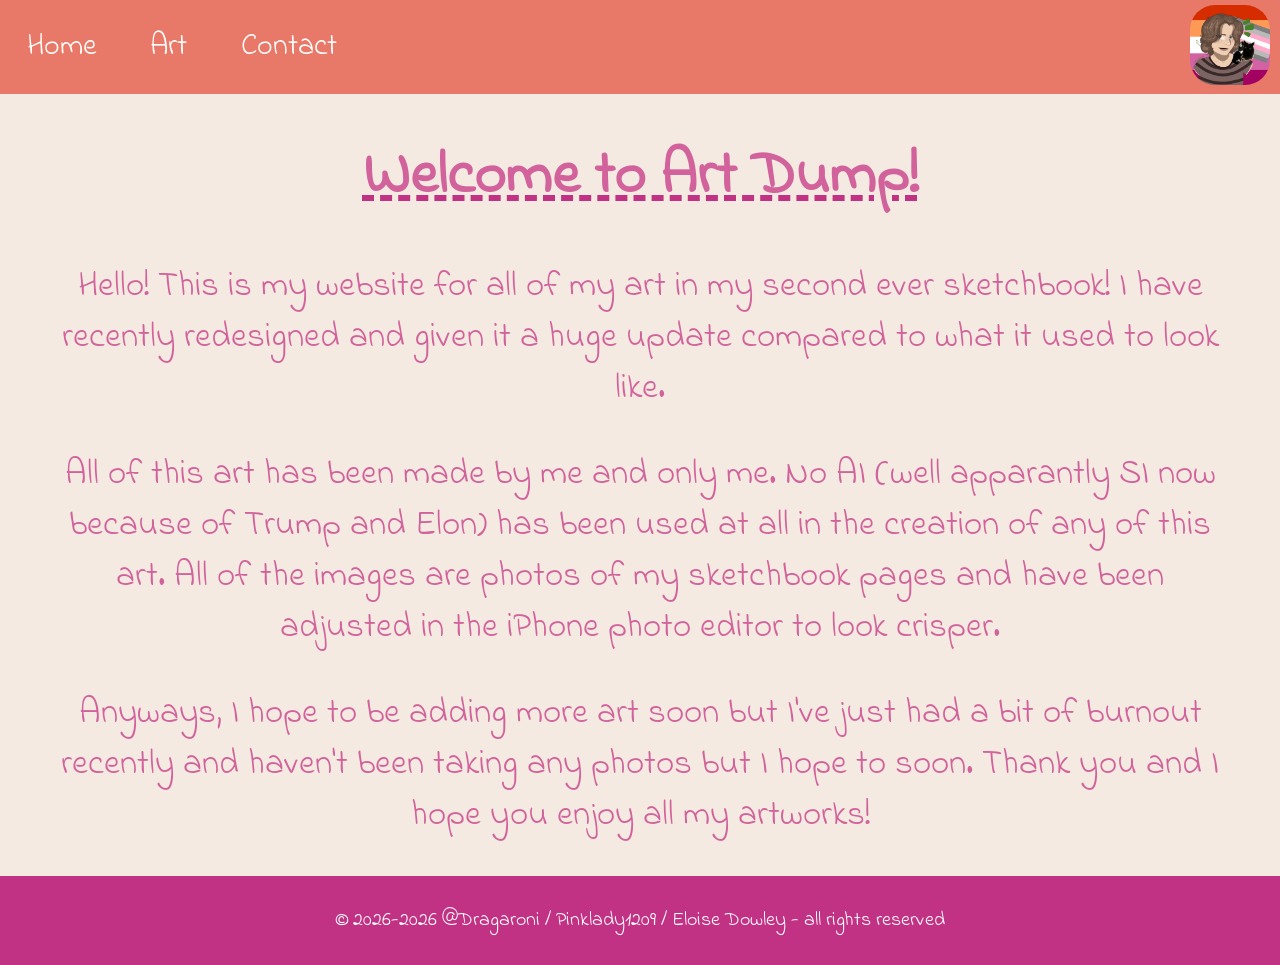
==== commit 7934bad7: "finishing touches on art page" ====
--- a/index.html
+++ b/index.html
@@ -14,7 +14,7 @@
             <img src="Pfp.png">
         </ul>
         <h1>Welcome to Art Dump!</h1>
-        <p>Hello! This is my website for all of my art! I have recently redesigned and given it a huge update compared to what it used to look like.</p>
+        <p>Hello! This is my website for all of my art in my second ever sketchbook! I have recently redesigned and given it a huge update compared to what it used to look like.</p>
         <p>All of this art has been made by me and only me. No AI (well apparantly SI now because of Trump and Elon) has been used at all in the creation of any of this art. All of the images are photos of my sketchbook pages and have been adjusted in the iPhone photo editor to look crisper.</p>
         <p>Anyways, I hope to be adding more art soon but I've just had a bit of burnout recently and haven't been taking any photos but I hope to soon. Thank you and I hope you enjoy all my artworks!</p>
         <div class="footer">
--- a/styles.css
+++ b/styles.css
@@ -14,6 +14,8 @@
   color: #D2629C;
   text-align: center;
   font-size: 35px;
+  margin-left: 50px;
+  margin-right: 50px;
 }
 ul {
   list-style-type: none;
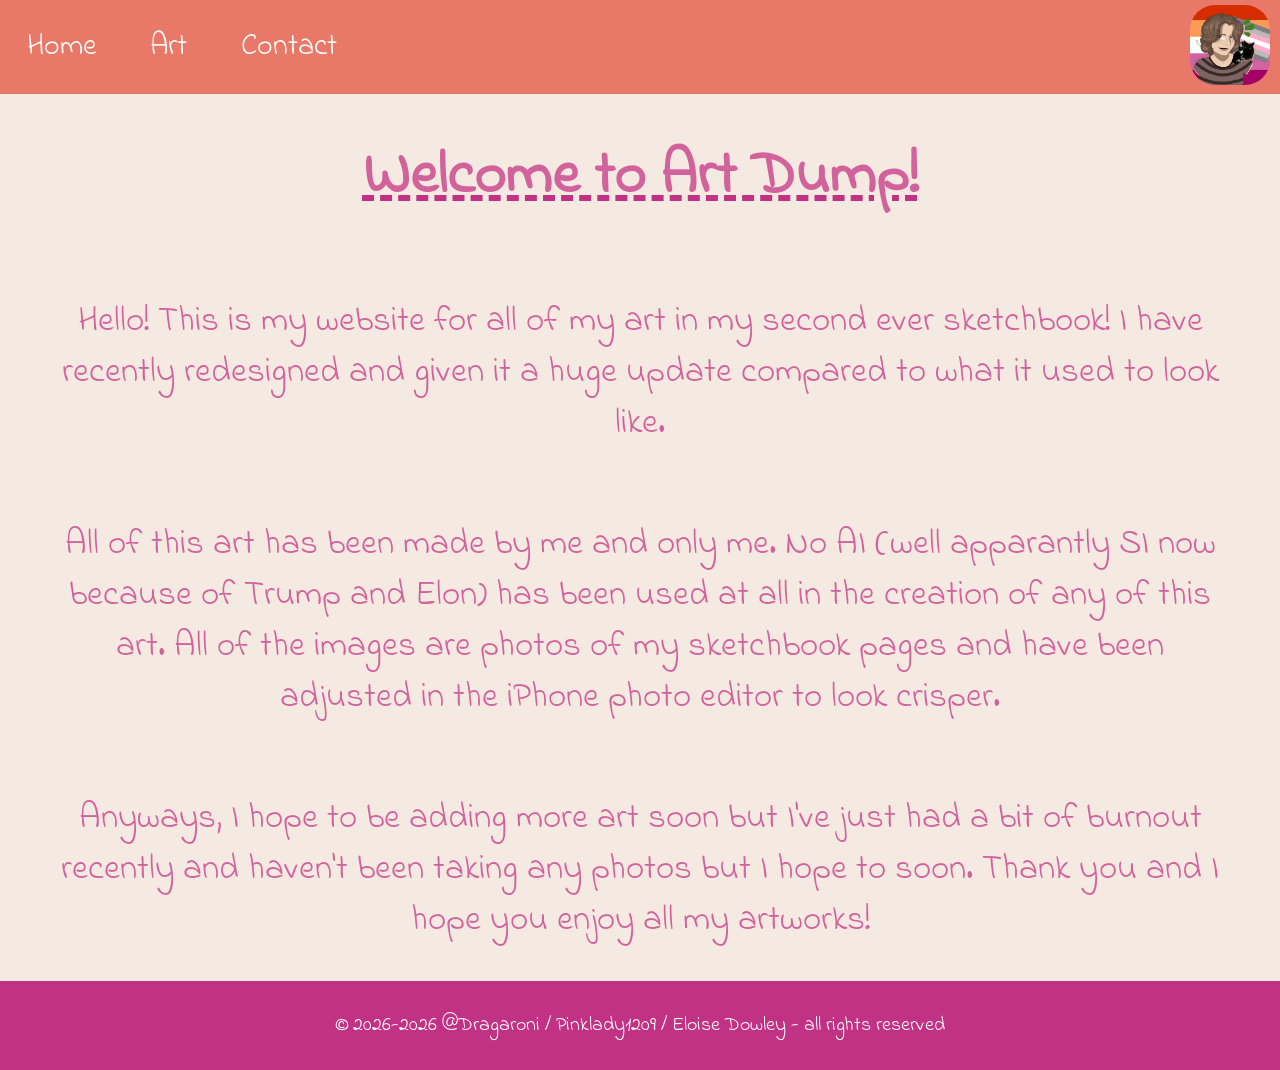
==== commit b0a7e45e: "details from stardance comments" ====
--- a/index.html
+++ b/index.html
@@ -5,6 +5,7 @@
         <meta name="viewport" content="width=device-width, initial-scale=1.0">
         <link rel="stylesheet" href="styles.css"> 
         <link href='https://fonts.googleapis.com/css?family=Indie Flower' rel='stylesheet'>
+        <link rel="icon" type="image/png" href="Pfp.png">
     </head>
     <body>
         <ul>
--- a/styles.css
+++ b/styles.css
@@ -3,6 +3,9 @@
   padding: 0;
   background-color: #F4EAE1;
   font-family: 'Indie Flower', sans-serif;
+  min-height: 100vh;
+  display: flex;
+  flex-direction: column;
 }
 h1{
   color: #D2629C;
@@ -42,6 +45,7 @@
   background-color: #E34D3E;
 }
 .footer{
+  margin-top: auto;
   left: 0;
   right: 0;
   padding: 30px;
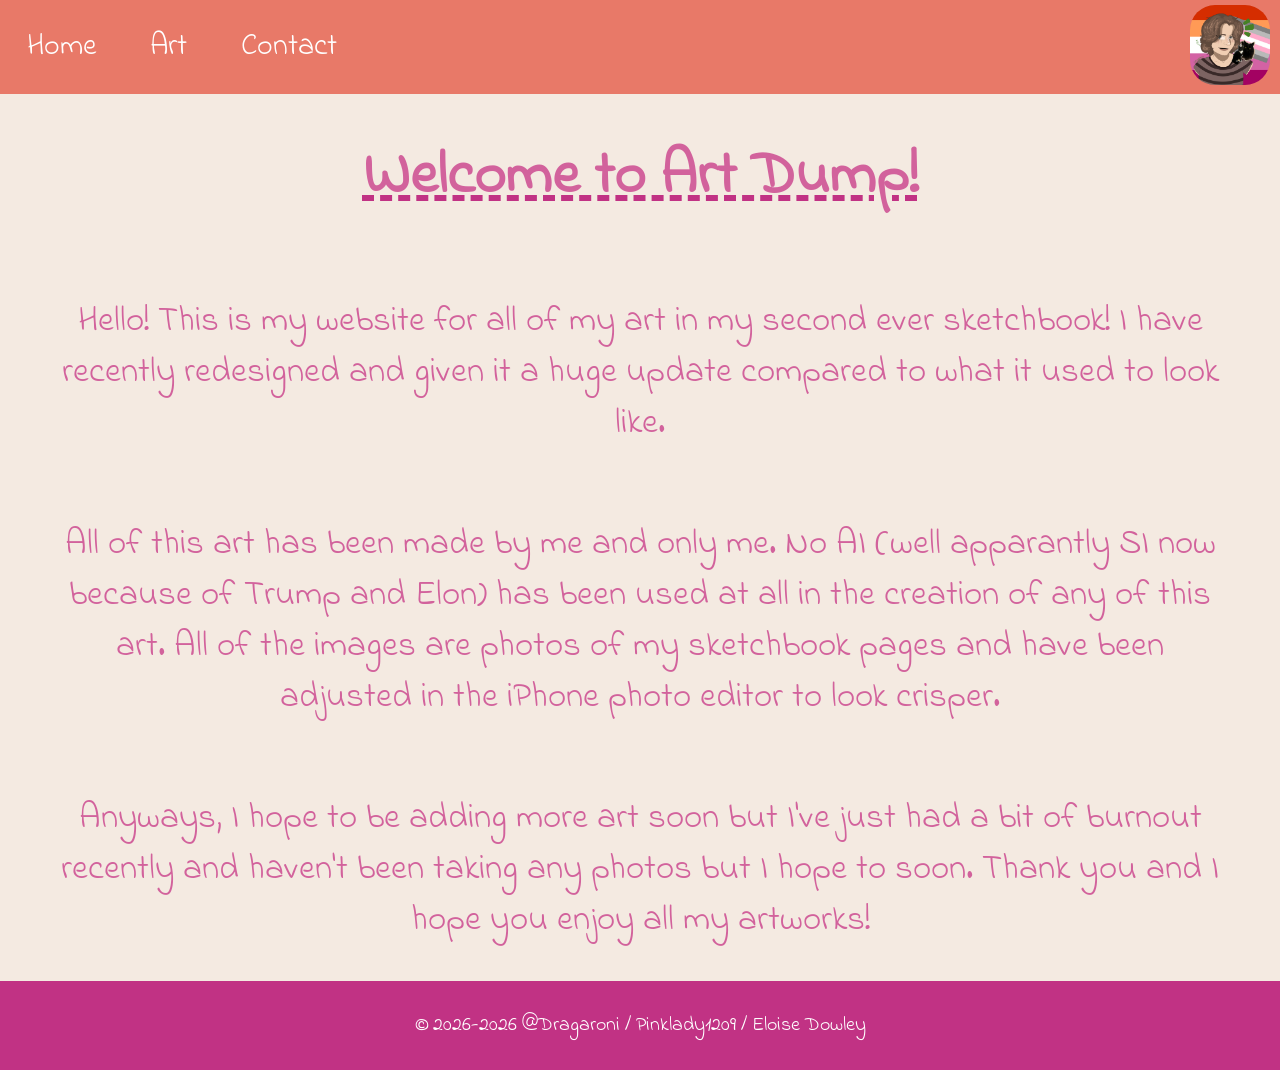
==== commit 087a2a11: "adding more art" ====
--- a/index.html
+++ b/index.html
@@ -12,14 +12,14 @@
             <li><a href="index.html">Home</a></li>
             <li><a href="art.html">Art</a></li>
             <li><a href="contact.html">Contact</a></li>
-            <img src="Pfp.png">
+            <a href="https://github.com/Pinklady1209/" target="_blank" rel="noopener noreferrer"><img src="Pfp.png"></a>
         </ul>
         <h1>Welcome to Art Dump!</h1>
         <p>Hello! This is my website for all of my art in my second ever sketchbook! I have recently redesigned and given it a huge update compared to what it used to look like.</p>
         <p>All of this art has been made by me and only me. No AI (well apparantly SI now because of Trump and Elon) has been used at all in the creation of any of this art. All of the images are photos of my sketchbook pages and have been adjusted in the iPhone photo editor to look crisper.</p>
         <p>Anyways, I hope to be adding more art soon but I've just had a bit of burnout recently and haven't been taking any photos but I hope to soon. Thank you and I hope you enjoy all my artworks!</p>
         <div class="footer">
-            <p1>© 2026-2026 @Dragaroni / Pinklady1209 / Eloise Dowley - all rights reserved</p1>
+            <p1>© 2026-2026 @Dragaroni / Pinklady1209 / Eloise Dowley</p1>
         </div>
     </body>
 </html>
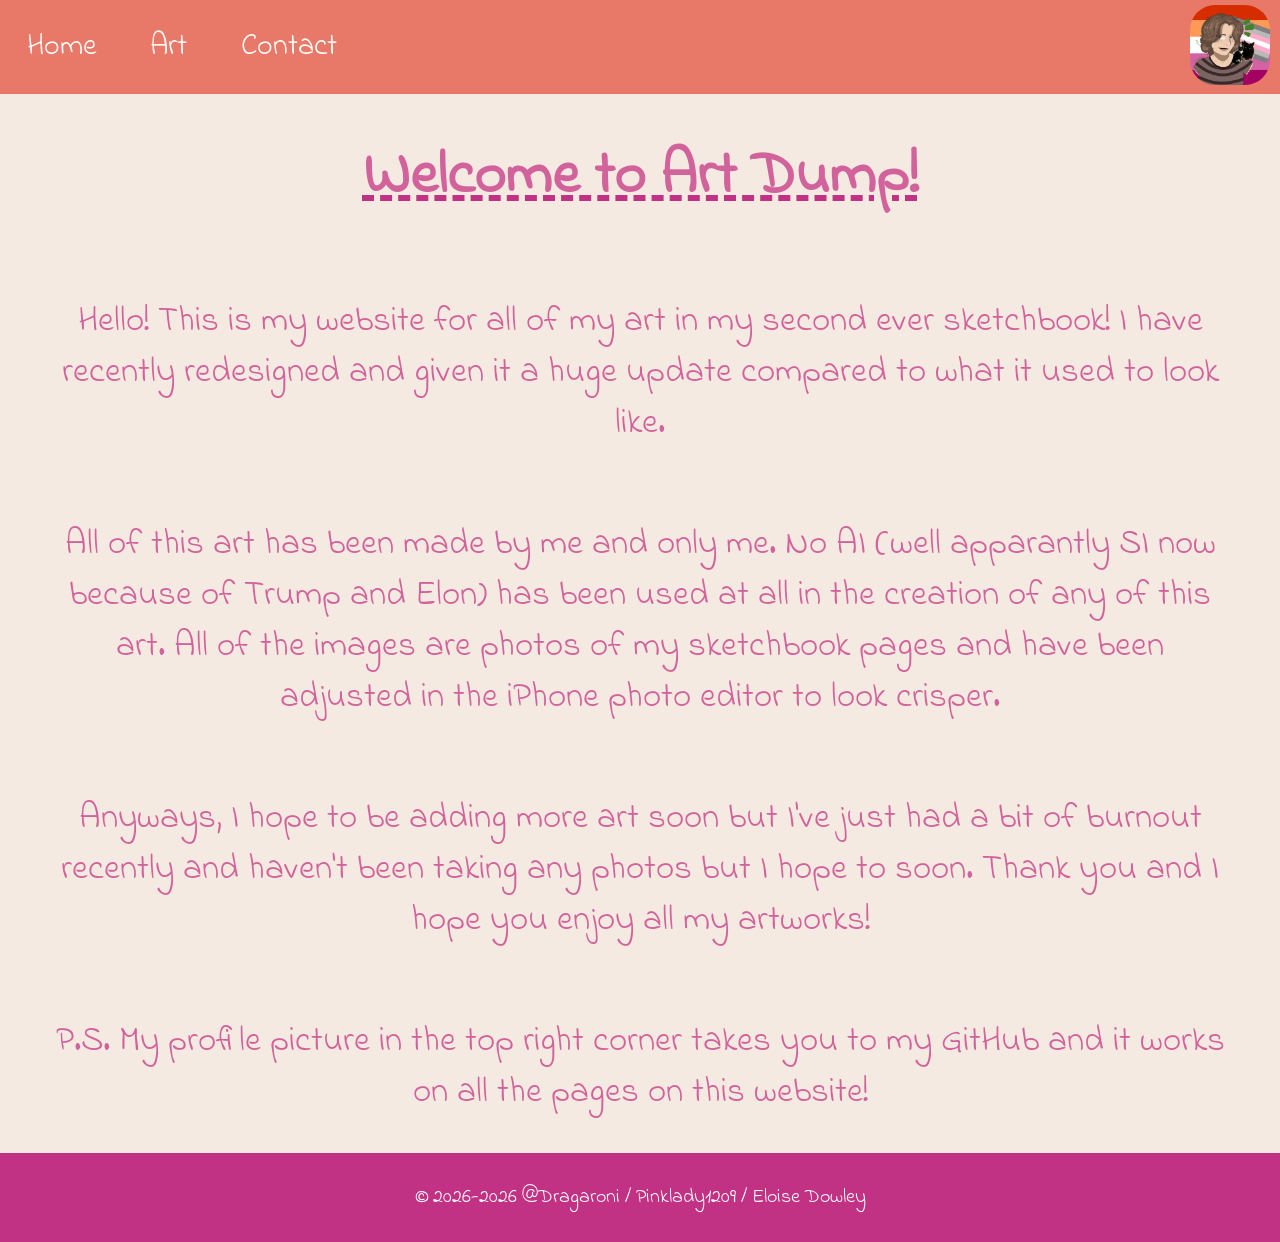
==== commit 14c0a4bc: "more art added" ====
--- a/index.html
+++ b/index.html
@@ -18,6 +18,7 @@
         <p>Hello! This is my website for all of my art in my second ever sketchbook! I have recently redesigned and given it a huge update compared to what it used to look like.</p>
         <p>All of this art has been made by me and only me. No AI (well apparantly SI now because of Trump and Elon) has been used at all in the creation of any of this art. All of the images are photos of my sketchbook pages and have been adjusted in the iPhone photo editor to look crisper.</p>
         <p>Anyways, I hope to be adding more art soon but I've just had a bit of burnout recently and haven't been taking any photos but I hope to soon. Thank you and I hope you enjoy all my artworks!</p>
+        <p>P.S. My profile picture in the top right corner takes you to my GitHub and it works on all the pages on this website!</p>
         <div class="footer">
             <p1>© 2026-2026 @Dragaroni / Pinklady1209 / Eloise Dowley</p1>
         </div>
